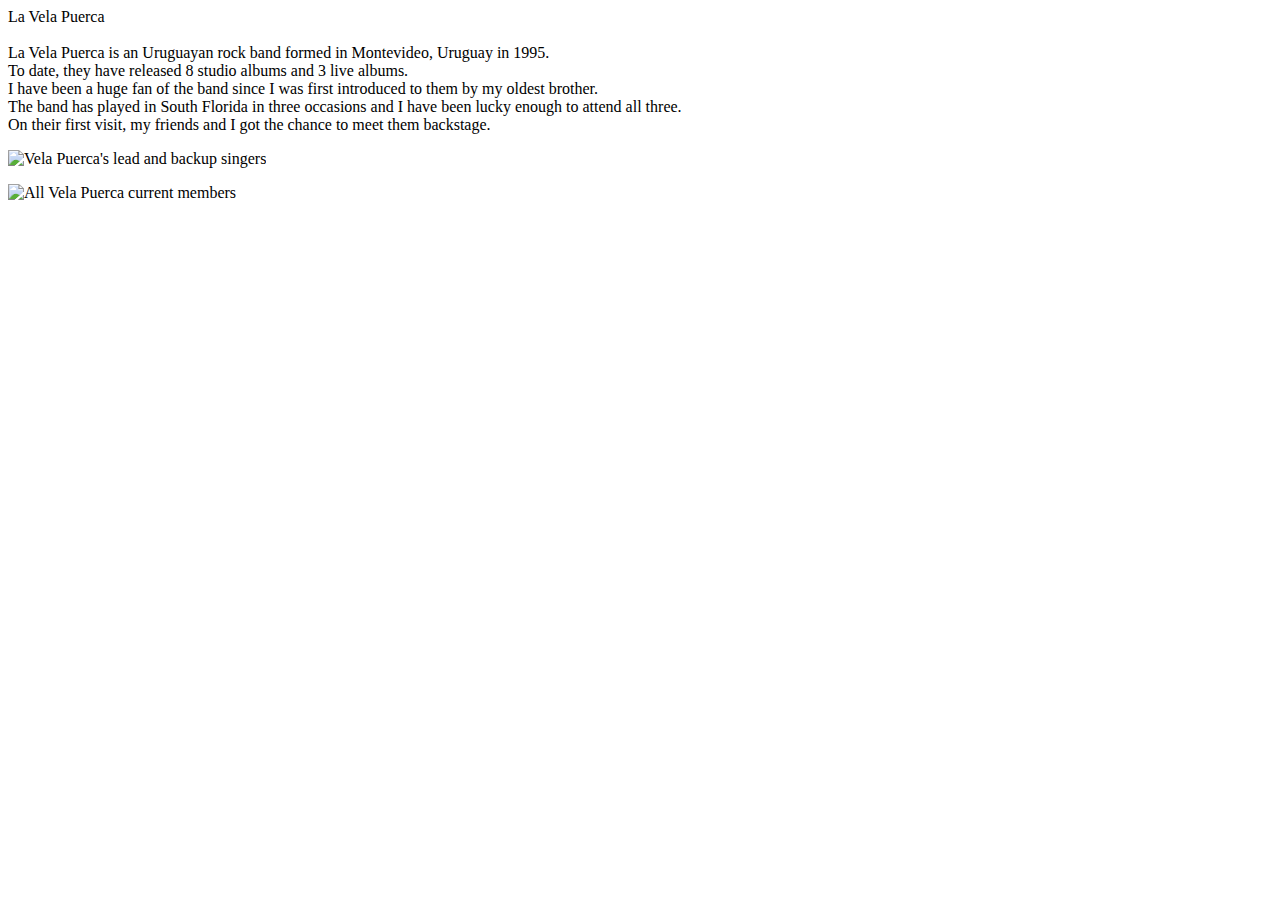
==== index.html @ 356ff314 "initial file upload" ====
<!DOCTYPE html>
  <html lang="en">
    <head>
      <meta charset="UTF-8">
      <meta name="viewport" content="width=device-width, initial-scale=1.0">
      <meta http-equiv="X-UA-Compatible" content="ie=edge">
      <link rel="stylesheet" href="fansite.css">
      <title>La Vela Puerca's Fansite</title>
    </head>
    <body>
      <div id="title">La Vela Puerca</div><br>
      <div id="text">La Vela Puerca is an Uruguayan rock band formed in Montevideo, Uruguay in 1995.<br>
        To date, they have released 8 studio albums and 3 live albums.<br>
        I have been a huge fan of the band since I was first introduced to them by my oldest brother.<br>
        The band has played in South Florida in three occasions and I have been lucky enough to attend all three.<br>
        On their first visit, my friends and I got the chance to meet them backstage.<br>
      </div>
      <div id="images"><p><img src="https://i1.wp.com/pulsonoticias.com.ar/wp-content/uploads/2019/10/la-vela-puerca.jpg" alt="Vela Puerca's lead and backup singers"></p>
      <p><img src="https://www.velapuerca.com/images/lvp-destilar-band.jpg" alt="All Vela Puerca current members" height= "464" width= "1000p"></p></div>
    </body>
  </html>
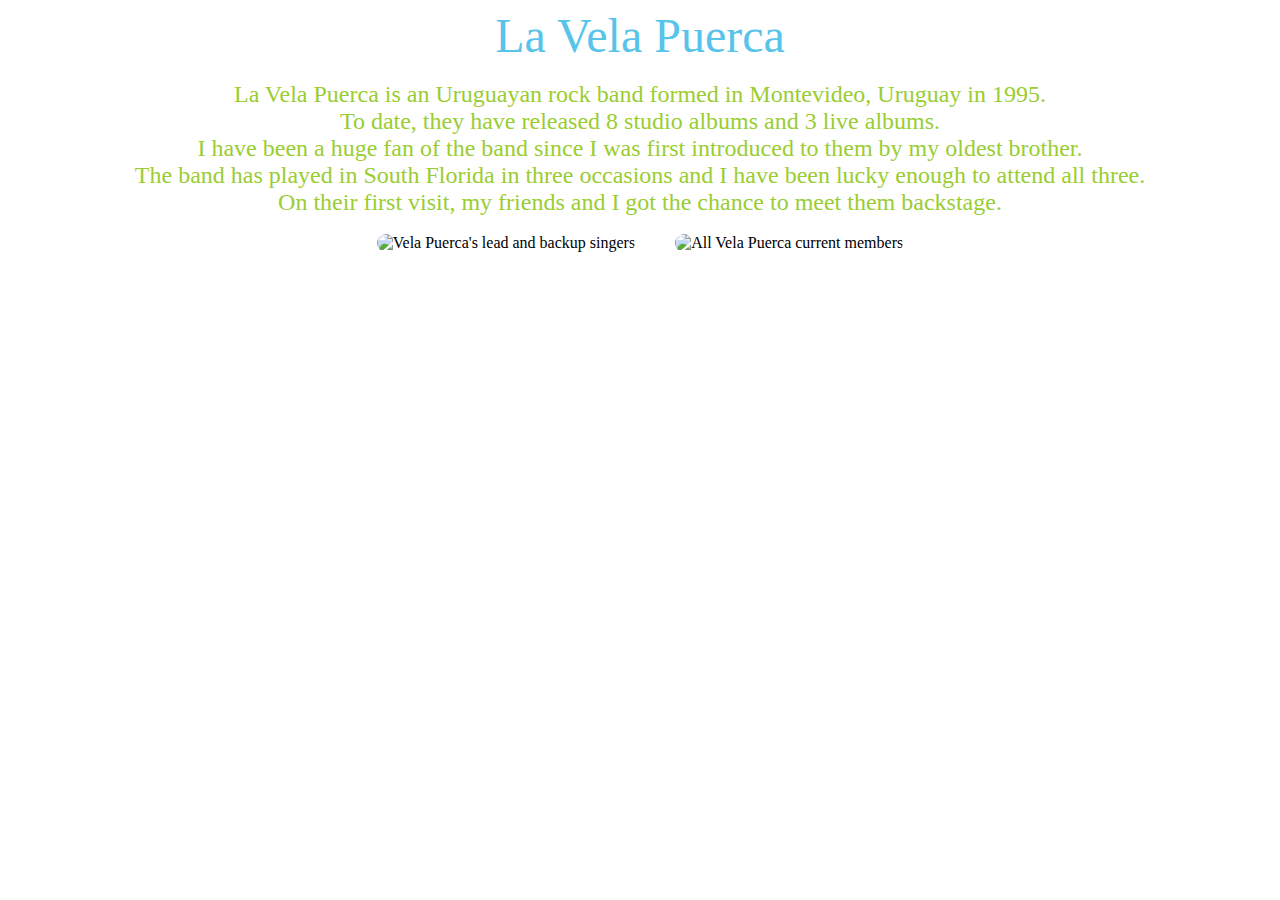
==== commit 41e7692e: "jose laurentino made modifications to both html and css" ====
--- a/index.html
+++ b/index.html
@@ -4,7 +4,8 @@
       <meta charset="UTF-8">
       <meta name="viewport" content="width=device-width, initial-scale=1.0">
       <meta http-equiv="X-UA-Compatible" content="ie=edge">
-      <link rel="stylesheet" href="fansite.css">
+      <!-- by laurentino: the css file name was wrong -->
+      <link rel="stylesheet" href="portfolio.css">
       <title>La Vela Puerca's Fansite</title>
     </head>
     <body>
@@ -15,7 +16,9 @@
         The band has played in South Florida in three occasions and I have been lucky enough to attend all three.<br>
         On their first visit, my friends and I got the chance to meet them backstage.<br>
       </div>
-      <div id="images"><p><img src="https://i1.wp.com/pulsonoticias.com.ar/wp-content/uploads/2019/10/la-vela-puerca.jpg" alt="Vela Puerca's lead and backup singers"></p>
-      <p><img src="https://www.velapuerca.com/images/lvp-destilar-band.jpg" alt="All Vela Puerca current members" height= "464" width= "1000p"></p></div>
+      <div id='band-images' style='width:100%; text-align:center; '>
+        <img src="https://i1.wp.com/pulsonoticias.com.ar/wp-content/uploads/2019/10/la-vela-puerca.jpg" alt="Vela Puerca's lead and backup singers">
+        <img src="https://www.velapuerca.com/images/lvp-destilar-band.jpg" alt="All Vela Puerca current members" >
+      </div>
     </body>
   </html>
--- a/portfolio.css
+++ b/portfolio.css
@@ -0,0 +1,23 @@
+#title{
+  font-size: 48px;
+  color: rgb(88, 196, 234);
+  text-align: center;
+}
+#text{
+font-size: 24px;
+color: yellowgreen;
+text-align: center;
+
+}
+#images{
+  background-color: green;
+  text-align: center;
+
+}
+#band-images img {
+  clear:both;
+  margin: 2vmin;
+  height: 28vmin;
+  border-radius: 3vmin;
+
+}
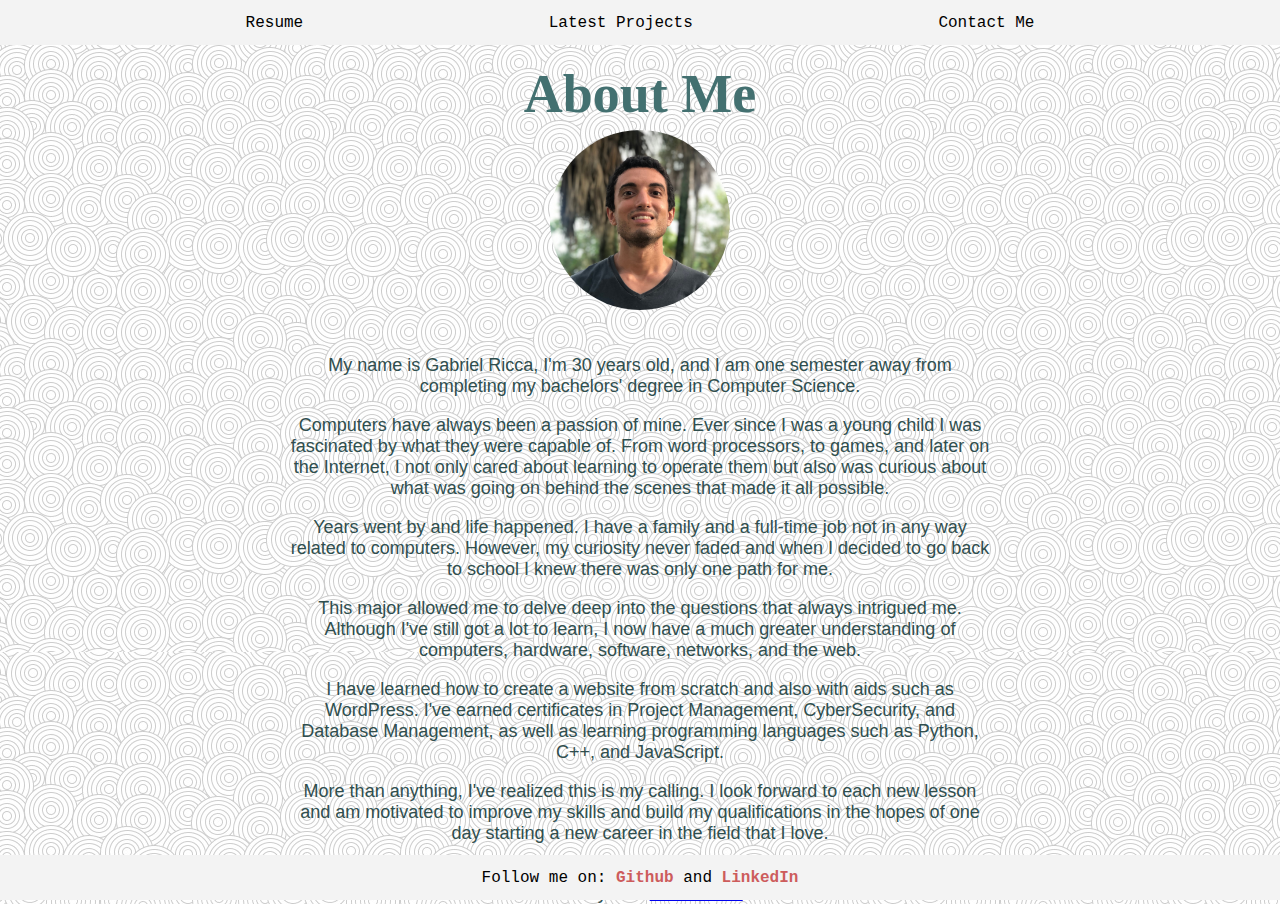
==== commit 6ec54ee3: "updated portfolio" ====
--- a/index.html
+++ b/index.html
@@ -1,24 +1,38 @@
 <!DOCTYPE html>
-  <html lang="en">
-    <head>
-      <meta charset="UTF-8">
-      <meta name="viewport" content="width=device-width, initial-scale=1.0">
-      <meta http-equiv="X-UA-Compatible" content="ie=edge">
-      <!-- by laurentino: the css file name was wrong -->
-      <link rel="stylesheet" href="portfolio.css">
-      <title>La Vela Puerca's Fansite</title>
-    </head>
-    <body>
-      <div id="title">La Vela Puerca</div><br>
-      <div id="text">La Vela Puerca is an Uruguayan rock band formed in Montevideo, Uruguay in 1995.<br>
-        To date, they have released 8 studio albums and 3 live albums.<br>
-        I have been a huge fan of the band since I was first introduced to them by my oldest brother.<br>
-        The band has played in South Florida in three occasions and I have been lucky enough to attend all three.<br>
-        On their first visit, my friends and I got the chance to meet them backstage.<br>
-      </div>
-      <div id='band-images' style='width:100%; text-align:center; '>
-        <img src="https://i1.wp.com/pulsonoticias.com.ar/wp-content/uploads/2019/10/la-vela-puerca.jpg" alt="Vela Puerca's lead and backup singers">
-        <img src="https://www.velapuerca.com/images/lvp-destilar-band.jpg" alt="All Vela Puerca current members" >
-      </div>
-    </body>
-  </html>
+<html lang="en">
+  <head>
+    <meta charset="UTF-8">
+    <title>Gabriel's Portfolio</title>
+    <link href="index.css" rel="stylesheet">
+  </head>
+  <body>                    
+    <div class="navigation"><p><a class="navLink" href="resume.html">Resume</a></p><p><a class="navLink"
+         href="projects.html">Latest Projects</a></p><p><a class="navLink" href="contact.html">Contact Me</a></p></div>
+    <div class="content">
+        <div class="header"><p id="title">About Me</p><img id="profImg" src="profile.jpg" alt="Profile Pic"></div>      
+        <div id="text"><p>My name is Gabriel Ricca, I'm 30 years old, and I am one semester away 
+          from completing my bachelors' degree in Computer Science.</p>
+        <p>Computers have always been a passion of mine. Ever since I was a young child
+        I was fascinated by what they were capable of. From word processors, to 
+        games, and later on the Internet, I not only cared about learning to operate them 
+        but also was curious about what was going on behind the scenes that made it all possible.</p>
+        <p>Years went by and life happened. I have a family and a full-time job not in any way related
+        to computers. However, my curiosity never faded and when I decided to go back to school I 
+        knew there was only one path for me.</p>
+        <p>This major allowed me to delve deep into the questions that always intrigued me.
+        Although I've still got a lot to learn, I now have a much greater understanding of computers,
+        hardware, software, networks, and the web.</p>
+        <p>I have learned how to create a website from scratch and also with aids such as WordPress.
+        I've earned certificates in Project Management, CyberSecurity, and Database Management, as well 
+        as learning programming languages such as Python, C++, and JavaScript.</p>
+        <p>More than anything, I've realized this is my calling. I look forward to each new lesson and am
+        motivated to improve my skills and build my qualifications in the hopes of one day starting a
+        new career in the field that I love.</p>
+        <p>Thank you for visiting my page! Feel free to also view <a href="resume.html">my resume</a> and
+        <a href="projects.html">my latest projects</a>. You may also <a href="contact.html">contact me.
+        </a></p></div>
+    </div>
+    <div class="footer"><p>Follow me on: <a class="footerLink" href="https://github.com/gabricca">Github</a> and  
+        <a class="footerLink" href="https://www.linkedin.com/in/gabriel-ricca-500a341b5/">LinkedIn</a></p></div>
+  </body>
+</html>--- a/index.css
+++ b/index.css
@@ -0,0 +1,255 @@
+body{
+    height: 100vh;
+    width: 100vw;
+    margin: 0%;
+    padding: 0%;
+    background-image: url(pattern.jpg);
+}
+.navigation{
+    background-color: #f3f3f3;
+    text-align: center;
+    font: 4vh, bold;
+    width: 100vw;
+    height: 5vh;
+    margin: 0%;
+    padding: 0%;
+    display: flex;
+    vertical-align: top;
+    align-items: center;
+    justify-items: center;
+    justify-content: space-evenly;
+    box-sizing: border-box;
+}
+.header{
+    height: 30vh;
+    display: grid;
+    text-align: center;
+    margin-top: 0vh;
+    margin-bottom: 0vh;
+    padding-top: 2vh;
+    font-size: 5vh;
+    font-weight: bold;
+    justify-content: center;
+    align-content: center;
+
+}
+#title{
+    grid-column-start: 1;
+    grid-column-end: 1;
+    grid-row-start: 1;
+    grid-row-end: 1;
+    margin-top: 0%;
+    align-self: center;
+    font-size: 6vh;
+    max-width: 35vw;
+    margin-bottom: 0vh;
+    padding: 0%;    
+    color: rgb(67, 112, 112);
+}
+#profImg{
+    grid-column-start: 1;
+    grid-column-end: 1;
+    grid-row-start: 2;
+    grid-row-end: 2;
+    max-width: 20vw;
+    max-height: 20vh;
+    justify-self: center;
+    height: auto;
+    width: auto;
+    margin-top: 2%;
+    margin-bottom: 0%;
+    padding: 0%;
+    border-radius: 100px;
+}
+.content{
+    height: 90vh;
+    width: 100vw;
+    margin: 0%;
+    padding: 0%;
+    display: flex;
+    flex-direction: column;
+    text-align: center;
+    align-content: center;
+    justify-content: space-evenly;
+
+}
+#text{
+    font-family: Impact, Haettenschweiler, 'Arial Narrow Bold', sans-serif;
+    font-size: 2vh;
+    align-self: center;
+    padding-top: 3vh;
+    text-align: center;
+    color: rgb(47, 78, 78);
+    width: 55vw;
+    height: 60vh;
+    text-justify: auto;
+}
+.navLink{
+    color: black;
+    text-decoration: none;
+    font-family: 'Courier New', Courier, monospace;
+}
+.footer{
+    background-color: #f3f3f3;
+    text-align: center;
+    font-family: 'Courier New', Courier, monospace;
+    font: 4vh, bold;
+    width: 100vw;
+    height: 5vh;
+    position: fixed;
+    margin: 0%;
+    padding: 0%;
+    display: flex;
+    vertical-align: bottom;
+    align-items: center;
+    justify-items: center;
+    justify-content: space-around;
+    box-sizing: border-box;
+}
+.footerLink{
+    color: indianred;
+    text-decoration: none;
+    font-family: 'Courier New', Courier, monospace;
+    font-weight: bolder;
+}
+.CV{
+    text-align: center;
+    font-family: Impact, Haettenschweiler, 'Arial Narrow Bold', sans-serif;
+    color: rgb(47, 78, 78);
+    height: 90vh;
+    margin: 0%;
+    padding: 0%;
+    box-sizing: border-box;
+}
+#name{
+    color: rgb(67, 112, 112);
+    font-family: 'Times New Roman', Times, serif;
+    text-align: center;
+    font-size: 5vh;
+    font-weight: bolder;
+    box-sizing: border-box;
+    margin-top: 0%;
+    margin-bottom: 0%;
+    padding: 0%;
+
+}
+.heading{
+    text-align: center;
+    font-size: 3vh;
+    font-weight: bolder;
+    box-sizing: border-box;
+    margin-bottom: .5%;
+    margin-top: 0%;
+    padding: 0%;
+
+}
+.subheading{
+    color: rgb(36, 122, 122);
+    text-align: center;
+    font-size: 2.5vh;
+    box-sizing: border-box;
+    margin-top: .5%;
+    margin-bottom: 0%;
+    padding: 0%;
+
+}
+.entry{
+    text-align: center;
+    font-size: 2vh;    
+    box-sizing: border-box;
+    margin: 0%;
+    padding: 0%;
+
+}
+ul{
+    text-align: center;
+    list-style-position: inside;
+    margin: 0%;
+}
+.projectTable{
+    display: grid;
+    padding-top: 3vh;
+    margin: auto;
+    align-items: center;
+    height: 87vh;
+    width: 65vw;
+    row-gap: 5vh;
+
+}
+.projectLogo{
+    max-height: 20vh;
+    width: auto;
+    border-radius: 100px;
+}
+#fansite{
+    display: flex;
+    flex-direction: column;
+    align-self: center;
+    justify-self: center;
+    margin: 0%;
+    grid-column-start: 1;
+    grid-column-end: 1;
+    grid-row-start: 1;
+    grid-row-end: 1;
+    text-align: center;
+    font-size: 3vh;
+    font-family: Impact, Haettenschweiler, 'Arial Narrow Bold', sans-serif;
+    color: rgb(47, 78, 78);
+}
+#designMock{
+    display: flex;
+    flex-direction: column;
+    align-self: center;
+    justify-self: center;
+    margin: 0%;
+    grid-column-start: 2;
+    grid-column-end: 2;
+    grid-row-start: 1;
+    grid-row-end: 1;
+    text-align: center;
+    font-size: 3vh;
+    font-family: Impact, Haettenschweiler, 'Arial Narrow Bold', sans-serif;
+    color: rgb(47, 78, 78);
+}
+#replGame{
+    display: flex;
+    flex-direction: column;
+    align-self: center;
+    justify-self: center;
+    margin: 0%;
+    grid-column-start: 1;
+    grid-column-end: 1;
+    grid-row-start: 2;
+    grid-row-end: 2;
+    text-align: center;
+    font-size: 3vh;
+    font-family: Impact, Haettenschweiler, 'Arial Narrow Bold', sans-serif;
+    color: rgb(47, 78, 78);
+}
+#tictactoe{
+    display: flex;
+    flex-direction: column;
+    align-self: center;
+    justify-self: center;
+    margin: 0%;
+    grid-column-start: 2;
+    grid-column-end: 2;
+    grid-row-start: 2;
+    grid-row-end: 2;
+    text-align: center;
+    font-size: 3vh;
+    font-family: Impact, Haettenschweiler, 'Arial Narrow Bold', sans-serif;
+    color: rgb(47, 78, 78);
+}
+.form{
+    display: flex;
+    justify-content: center;
+    flex-direction: column;
+    height: 90vh;
+    max-width: 50vw;
+    align-self: center;
+    margin: auto;
+    font-size: 3vh;
+    font-family: Impact, Haettenschweiler, 'Arial Narrow Bold', sans-serif;
+    color: rgb(47, 78, 78);
+}
